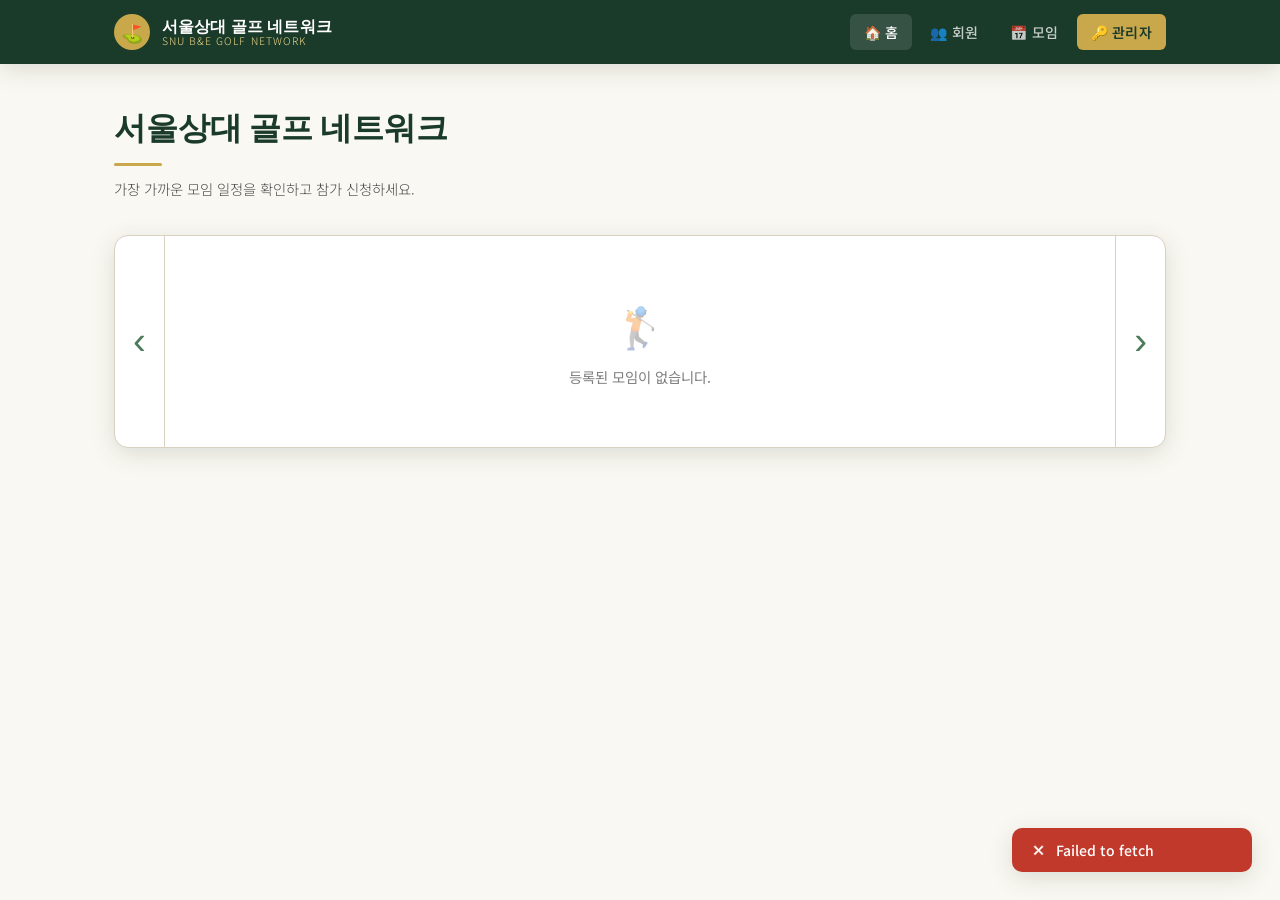
==== index.html @ 7457c6c0 "Add files via upload" ====
<!DOCTYPE html>
<html lang="ko">
<head>
  <meta charset="UTF-8">
  <meta http-equiv="Cache-Control" content="no-cache, no-store, must-revalidate">
  <meta http-equiv="Pragma" content="no-cache">
  <meta http-equiv="Expires" content="0">
  <meta name="viewport" content="width=device-width, initial-scale=1.0">
  <title>서울상대 골프 네트워크</title>
  <link rel="stylesheet" href="css/style.css?v=20260706">
  <link rel="icon" href="data:image/svg+xml,<svg xmlns='http://www.w3.org/2000/svg' viewBox='0 0 100 100'><text y='.9em' font-size='90'>⛳</text></svg>">
</head>
<body>

<!-- ════ 앱 메인 ════ -->
<div id="app-screen" style="display:none">

  <!-- 헤더 -->
  <header class="site-header">
    <div class="header-inner">
      <a href="#" class="logo" onclick="return false;">
        <div class="logo-icon">⛳</div>
        <div class="logo-text">
          서울상대 골프 네트워크
          <span class="logo-sub">SNU B&E GOLF NETWORK</span>
        </div>
      </a>
      <nav class="main-nav">
        <a href="#" data-page="home">🏠 홈</a>
        <a href="#" data-page="members">👥 회원</a>
        <a href="#" data-page="calendar">📅 모임</a>
        <a href="#" data-page="admin" class="nav-admin-btn" id="admin-nav-btn">🔑 관리자</a>
      </nav>
    </div>
  </header>

  <!-- 메인 콘텐츠 -->
  <main class="main-wrap">

    <!-- ── 홈 페이지 ── -->
    <section id="page-home" class="page-section">
      <div class="page-hero">
        <h1>서울상대 골프 네트워크</h1>
        <div class="hero-divider"></div>
        <p id="home-hero-subtitle">가장 가까운 모임 일정을 확인하고 참가 신청하세요.</p>
      </div>

      <!-- 모임 카드 -->
      <div id="home-meeting-card" class="home-meeting-card">
        <div class="home-meeting-nav">
          <button id="home-btn-prev" class="home-nav-btn" onclick="homeMoveMeeting(-1)">&#8249;</button>
          <div id="home-meeting-info" class="home-meeting-info">
            <div class="empty-state" style="padding:32px 0">
              <div class="empty-icon">🏌️</div>
              <p>등록된 모임이 없습니다.</p>
            </div>
          </div>
          <button id="home-btn-next" class="home-nav-btn" onclick="homeMoveMeeting(1)">&#8250;</button>
        </div>
      </div>

      <!-- 참가자 목록 -->
      <div id="home-participants-wrap" style="display:none; margin-top:24px;">
        <div class="card">
          <div class="card-header">
            <h2>참가 신청 명단</h2>
            <p id="home-participant-count">0명 신청</p>
          </div>
          <div class="card-body" style="padding:16px 16px 8px;">
            <div style="display:flex; gap:8px; margin-bottom:14px;">
              <input id="home-search" placeholder="이름 또는 전화번호 검색"
                style="flex:1; padding:9px 13px; border:1.5px solid var(--line); border-radius:8px;
                       font-size:0.875rem; font-family:inherit; outline:none;"
                onkeyup="homeSearchParticipants()">
              <button class="btn btn-outline btn-sm"
                onclick="document.getElementById('home-search').value=''; homeSearchParticipants()">초기화</button>
            </div>
            <div id="home-participant-list"></div>
          </div>
        </div>
      </div>
    </section>

    <!-- ── 회원 신상정보 페이지 ── -->
    <section id="page-members" class="page-section">
      <div class="page-hero">
        <h1>회원 신상정보</h1>
        <div class="hero-divider"></div>
        <p>서울상대 골프 네트워크 회원들의 정보를 확인하세요.</p>
      </div>

      <div style="display:flex; flex-direction:column; gap:10px; margin-bottom:20px;">
        <div class="search-bar" style="margin:0;">
          <input id="member-search" placeholder="이름 또는 전화번호로 검색" onkeyup="if(event.key==='Enter') searchMembers()">
          <button class="btn btn-outline" onclick="searchMembers()">검색</button>
          <button class="btn btn-outline" onclick="document.getElementById('member-search').value=''; searchMembers()">초기화</button>
        </div>
        <button class="btn btn-primary" style="width:100%;" onclick="openAddMemberGlobal()">+ 회원 등록</button>
      </div>

      <div class="card">
        <div class="card-body" style="padding:0;">
          <div id="member-list-wrap" style="padding:24px;">
            <div class="empty-state"><p>불러오는 중...</p></div>
          </div>
        </div>
      </div>
    </section>

    <!-- ── 캘린더 / 골프 모임 페이지 ── -->
    <section id="page-calendar" class="page-section">
      <div class="page-hero">
        <h1>골프 모임</h1>
        <div class="hero-divider"></div>
        <p>모임 일정을 확인하고 참가 신청을 하세요.</p>
      </div>

      <div id="admin-meeting-bar" style="margin-bottom:20px; display:none;">
        <button class="btn btn-gold" onclick="openAddMeetingModal()">+ 모임 생성</button>
      </div>

      <div class="calendar-wrap">
        <!-- 캘린더 -->
        <div class="calendar-grid">
          <div class="cal-header">
            <button class="cal-nav" onclick="calPrev()">‹</button>
            <span class="cal-month" id="cal-month-label"></span>
            <button class="cal-nav" onclick="calNext()">›</button>
          </div>
          <div class="cal-weekdays">
            <span style="color:#c0392b">일</span><span>월</span><span>화</span><span>수</span>
            <span>목</span><span style="color:#2980b9">금</span><span style="color:#2980b9">토</span>
          </div>
          <div class="cal-days" id="cal-days"></div>
        </div>

        <!-- 모임 목록 -->
        <div>
          <div style="margin-bottom:14px; display:flex; align-items:center; justify-content:space-between;">
            <strong style="color:var(--green-deep); font-size:0.9rem;">📋 모임 목록</strong>
          </div>
          <div class="meeting-list" id="meeting-list">
            <div class="empty-state"><p>불러오는 중...</p></div>
          </div>
        </div>
      </div>
    </section>

    <!-- ── 관리자 페이지 ── -->
    <section id="page-admin" class="page-section">
      <div class="page-hero">
        <h1>관리자</h1>
        <div class="hero-divider"></div>
        <p>관리자 기능에 접근하려면 로그인하세요.</p>
      </div>

      <!-- 로그인 폼 -->
      <div id="admin-login-area">
        <div style="max-width:400px; margin:0 auto;">
          <div class="card">
            <div class="card-header">
              <h2>관리자 로그인</h2>
              <p>아이디와 비밀번호를 입력하세요</p>
            </div>
            <div class="card-body">
              <div class="form-group" style="margin-bottom:14px;">
                <label>아이디</label>
                <input id="admin-id" placeholder="admin" onkeydown="if(event.key==='Enter') adminLogin()">
              </div>
              <div class="form-group" style="margin-bottom:20px;">
                <label>비밀번호</label>
                <input id="admin-pw" type="password" placeholder="••••••" onkeydown="if(event.key==='Enter') adminLogin()">
              </div>
              <button id="btn-admin-login" class="btn btn-primary btn-block" onclick="adminLogin()">로그인</button>
            </div>
          </div>
        </div>
      </div>

      <!-- 관리자 패널 -->
      <div id="admin-panel-area" style="display:none">
        <div class="admin-badge">⚙ 관리자 모드 활성화</div>

        <!-- 통계 카드 -->
        <div style="display:grid; grid-template-columns:repeat(3,1fr); gap:10px; margin-bottom:24px;">
          <div class="card" style="text-align:center;">
            <div class="card-body">
              <div style="font-size:clamp(1.2rem, 4vw, 1.8rem); font-weight:700; color:var(--green-deep); font-family:'Playfair Display',serif" id="stat-members">-</div>
              <div style="font-size:0.8rem; color:var(--ink-soft); margin-top:4px;">등록 회원</div>
            </div>
          </div>
          <div class="card" style="text-align:center;">
            <div class="card-body">
              <div style="font-size:clamp(1.2rem, 4vw, 1.8rem); font-weight:700; color:var(--green-deep); font-family:'Playfair Display',serif" id="stat-meetings">-</div>
              <div style="font-size:0.8rem; color:var(--ink-soft); margin-top:4px;">전체 모임</div>
            </div>
          </div>
          <div class="card" style="text-align:center;">
            <div class="card-body">
              <div style="font-size:clamp(1.2rem, 4vw, 1.8rem); font-weight:700; color:var(--gold); font-family:'Playfair Display',serif" id="stat-upcoming">-</div>
              <div style="font-size:0.8rem; color:var(--ink-soft); margin-top:4px;">예정 모임</div>
            </div>
          </div>
        </div>

        <!-- 관리자 메뉴 -->
        <div style="display:grid; grid-template-columns:repeat(auto-fit, minmax(200px, 1fr)); gap:12px; margin-bottom:24px;">
          <div class="card">
            <div class="card-body">
              <h3 style="font-size:0.95rem; margin-bottom:12px; color:var(--green-deep);">👥 회원 관리</h3>
              <p style="font-size:0.82rem; color:var(--ink-soft); margin-bottom:14px;">새 회원을 등록하거나 기존 회원 정보를 관리합니다.</p>
              <button class="btn btn-primary btn-sm" onclick="navigateTo('members')">회원 목록으로 이동</button>
            </div>
          </div>
          <div class="card">
            <div class="card-body">
              <h3 style="font-size:0.95rem; margin-bottom:12px; color:var(--green-deep);">📅 모임 관리</h3>
              <p style="font-size:0.82rem; color:var(--ink-soft); margin-bottom:14px;">새 골프 모임을 생성하고 참가자를 관리합니다.</p>
              <button class="btn btn-gold btn-sm" onclick="navigateTo('calendar')">모임 캘린더로 이동</button>
            </div>
          </div>
        </div>

        <!-- 모임 안내 메시지 -->
        <div class="card" style="margin-bottom:24px;">
          <div class="card-body">
            <h3 style="font-size:0.95rem; margin-bottom:8px; color:var(--green-deep);">📢 모임 안내 메시지</h3>
            <p style="font-size:0.82rem; color:var(--ink-soft); margin-bottom:12px;">
              홈 화면 상단에 표시될 안내 문구입니다. 비워두면 기본 문구가 표시됩니다.
            </p>
            <textarea id="admin-notice-input" placeholder="예: 7월 정기모임 참가 신청 받습니다! 많은 참여 부탁드립니다."
              style="width:100%; padding:10px 14px; border:1.5px solid var(--line); border-radius:8px;
                     font-size:0.9rem; font-family:inherit; min-height:64px; resize:vertical; margin-bottom:10px;"></textarea>
            <div style="display:flex; flex-wrap:wrap; gap:14px; align-items:center; margin-bottom:14px;">
              <label style="font-size:0.8rem; color:var(--ink-soft); display:flex; align-items:center; gap:6px;">
                글자 크기
                <select id="admin-notice-fontsize"
                  style="padding:6px 8px; border:1.5px solid var(--line); border-radius:6px; font-size:0.82rem; font-family:inherit;">
                  <option value="0.95rem">작게</option>
                  <option value="1.2285rem" selected>기본</option>
                  <option value="1.6rem">크게</option>
                  <option value="2rem">아주 크게</option>
                </select>
              </label>
              <label style="font-size:0.8rem; color:var(--ink-soft); display:flex; align-items:center; gap:6px;">
                색상
                <input type="color" id="admin-notice-color" value="#1a3a2a"
                  style="width:36px; height:28px; border:1.5px solid var(--line); border-radius:6px; padding:2px; cursor:pointer;">
              </label>
              <label style="font-size:0.8rem; color:var(--ink-soft); display:flex; align-items:center; gap:6px; cursor:pointer;">
                <input type="checkbox" id="admin-notice-bold"> 볼드
              </label>
              <label style="font-size:0.8rem; color:var(--ink-soft); display:flex; align-items:center; gap:6px; cursor:pointer;">
                <input type="checkbox" id="admin-notice-underline"> 밑줄
              </label>
            </div>
            <button id="btn-save-notice" class="btn btn-primary btn-sm" onclick="submitAdminNotice()">저장</button>
          </div>
        </div>

        <!-- 시스템 -->
        <div class="card">
          <div class="card-body">
            <h3 style="font-size:0.95rem; margin-bottom:8px; color:var(--green-deep);">⚙ 시스템</h3>
            <div style="display:flex; gap:10px; flex-wrap:wrap;">
              <button class="btn btn-danger btn-sm" onclick="adminLogout()">로그아웃</button>
            </div>
          </div>
        </div>
      </div>
    </section>

  </main>
</div>

<!-- Toast 컨테이너 -->
<div class="toast-container" id="toast-container"></div>

<!-- ════ 모달들 ════ -->

<!-- 회원 상세 -->
<div class="modal-overlay" id="modal-member-detail">
  <div class="modal">
    <div class="modal-header">
      <h3>회원 상세 정보</h3>
      <button class="modal-close" onclick="closeModal('modal-member-detail')">✕</button>
    </div>
    <div class="modal-body" id="detail-content"></div>
    <div class="modal-footer">
      <button class="btn btn-outline" onclick="closeModal('modal-member-detail')">닫기</button>
    </div>
  </div>
</div>

<!-- 회원 등록 -->
<div class="modal-overlay" id="modal-add-member">
  <div class="modal">
    <div class="modal-header">
      <h3>새 회원 등록</h3>
      <button class="modal-close" onclick="closeModal('modal-add-member')">✕</button>
    </div>
    <div class="modal-body">
      <form id="form-add-member" onsubmit="return false;">
        <div class="form-grid">
          <div class="form-group">
            <label>이름 *</label>
            <input id="inp-name" placeholder="홍길동" required>
          </div>
          <div class="form-group">
            <label>전화번호 *</label>
            <input id="inp-phone" placeholder="010-0000-0000" required inputmode="numeric" maxlength="13" oninput="formatPhoneInput(this)">
          </div>
          <div class="form-group">
            <label>성별</label>
            <select id="inp-gender">
              <option value="">선택</option>
              <option value="남">남</option>
              <option value="여">여</option>
            </select>
          </div>
          <div class="form-group">
            <label>학과</label>
            <select id="inp-dept">
              <option value="">선택</option>
              <option value="경영학과">경영학과</option>
              <option value="경제학과">경제학과</option>
              <option value="국제경제학과">국제경제학과</option>
              <option value="상학과">상학과</option>
            </select>
          </div>
          <div class="form-group">
            <label>학번</label>
            <input id="inp-studentid" placeholder="예: 98" inputmode="numeric"
              oninput="this.value=this.value.replace(/[^0-9]/g,'')">
          </div>
          <div class="form-group">
            <label>직장</label>
            <input id="inp-company" placeholder="예: (주)삼성전자">
          </div>
          <div class="form-group">
            <label>직책</label>
            <input id="inp-position" placeholder="예: 부장">
          </div>
          <div class="form-group full-width">
            <label>자기소개 및 요구사항</label>
            <textarea id="inp-intro" placeholder="간단한 자기소개와 원하는 라운딩 스타일 등을 남겨주세요."
              style="padding:10px 14px; border:1.5px solid var(--line); border-radius:8px;
                     font-size:0.9rem; font-family:inherit; min-height:70px; resize:vertical;"></textarea>
          </div>
        </div>
      </form>
    </div>
    <div class="modal-footer">
      <button class="btn btn-outline" onclick="closeModal('modal-add-member')">취소</button>
      <button id="btn-add-member" class="btn btn-primary" onclick="submitAddMember()">등록</button>
    </div>
  </div>
</div>

<!-- 모임 생성 -->
<div class="modal-overlay" id="modal-add-meeting">
  <div class="modal">
    <div class="modal-header">
      <h3>골프 모임 생성</h3>
      <button class="modal-close" onclick="closeModal('modal-add-meeting')">✕</button>
    </div>
    <div class="modal-body">
      <form id="form-add-meeting" onsubmit="return false;">
        <div class="form-grid">
          <div class="form-group">
            <label>날짜 *</label>
            <input id="inp-meeting-date" type="date" required>
          </div>
          <div class="form-group">
            <label>시간</label>
            <input id="inp-meeting-time" type="time">
          </div>
          <div class="form-group full-width">
            <label>장소 *</label>
            <input id="inp-meeting-place" placeholder="예: 베어크리크 골프클럽" required>
          </div>
          <div class="form-group full-width">
            <label>메모</label>
            <input id="inp-meeting-note" placeholder="추가 안내사항 (선택)">
          </div>
        </div>
      </form>
    </div>
    <div class="modal-footer">
      <button class="btn btn-outline" onclick="closeModal('modal-add-meeting')">취소</button>
      <button id="btn-add-meeting" class="btn btn-gold" onclick="submitAddMeeting()">생성</button>
    </div>
  </div>
</div>

<!-- 모임 상세 -->
<div class="modal-overlay" id="modal-meeting-detail">
  <div class="modal" style="max-width:640px;">
    <div class="modal-header">
      <h3 id="meeting-modal-title">모임 상세</h3>
      <button class="modal-close" onclick="closeModal('modal-meeting-detail')">✕</button>
    </div>
    <div class="modal-body" id="meeting-modal-body"></div>
    <div class="modal-footer">
      <button class="btn btn-outline" onclick="closeModal('modal-meeting-detail')">닫기</button>
    </div>
  </div>
</div>

<!-- 홈 — 참가 신청/취소 모달 -->
<div class="modal-overlay" id="modal-home-join">
  <div class="modal" style="max-width:420px;">
    <div class="modal-header">
      <h3>참가 신청</h3>
      <button class="modal-close" onclick="closeModal('modal-home-join')">✕</button>
    </div>
    <div class="modal-body">
      <input type="hidden" id="home-join-meeting-id">
      <p style="font-size:0.82rem; color:var(--ink-soft); background:var(--green-light);
                border-radius:8px; padding:10px 14px; margin-bottom:16px; line-height:1.6;">
        ℹ️ <strong>회원 등록 시 입력한 이름과 전화번호</strong>를 입력해주세요.<br>
        이미 신청한 경우 참가 취소로 전환됩니다.
      </p>
      <div class="home-join-form">
        <div class="form-group">
          <label>이름</label>
          <input id="home-join-name" placeholder="홍길동">
        </div>
        <div class="form-group">
          <label>전화번호</label>
          <input id="home-join-phone" placeholder="010-0000-0000" inputmode="numeric" maxlength="13"
            oninput="formatPhoneInput(this)"
            onkeydown="if(event.key==='Enter') homeSubmitJoin()">
        </div>
      </div>

      <!-- 미등록 회원 감지 시 표시되는 간단 가입 섹션 -->
      <div id="home-join-register-section" style="display:none; margin-top:14px; padding-top:14px; border-top:1px dashed var(--line);">
        <p style="font-size:0.82rem; color:var(--green-deep); background:var(--gold-light);
                  border-radius:8px; padding:10px 14px; margin-bottom:14px; line-height:1.6; font-weight:600;">
          🆕 등록되지 않은 회원입니다. 아래 정보를 입력하면 회원가입과 동시에 참가 신청이 완료됩니다.
        </p>
        <div class="home-join-form">
          <div class="form-group">
            <label>성별</label>
            <select id="home-reg-gender">
              <option value="">선택</option>
              <option value="남">남</option>
              <option value="여">여</option>
            </select>
          </div>
          <div class="form-group"><label>학과</label>
            <select id="home-reg-dept">
              <option value="">선택</option>
              <option value="경영학과">경영학과</option>
              <option value="경제학과">경제학과</option>
              <option value="국제경제학과">국제경제학과</option>
              <option value="상학과">상학과</option>
            </select>
          </div>
          <div class="form-group"><label>학번</label>
            <input id="home-reg-studentid" placeholder="예: 98" inputmode="numeric"
              oninput="this.value=this.value.replace(/[^0-9]/g,'')">
          </div>
          <div class="form-group"><label>직장</label><input id="home-reg-company" placeholder="예: (주)삼성전자"></div>
          <div class="form-group"><label>직책</label><input id="home-reg-position" placeholder="예: 부장"></div>
          <div class="form-group">
            <label>자기소개 및 요구사항</label>
            <textarea id="home-reg-intro" placeholder="간단한 자기소개와 원하는 라운딩 스타일 등을 남겨주세요."
              style="padding:10px 14px; border:1.5px solid var(--line); border-radius:8px;
                     font-size:0.9rem; font-family:inherit; min-height:60px; resize:vertical;"></textarea>
          </div>
        </div>
      </div>

      <div id="home-join-error" style="display:none; margin-top:12px;
           background:#fdecea; color:#c0392b; border-radius:8px;
           padding:10px 14px; font-size:0.85rem;"></div>
    </div>
    <div class="modal-footer">
      <button class="btn btn-outline" onclick="closeModal('modal-home-join')">취소</button>
      <button id="btn-home-join-submit" class="btn btn-primary" onclick="homeSubmitJoin()">신청하기</button>
    </div>
  </div>
</div>

<script src="js/db.js?v=20260706"></script>
<script src="js/app.js?v=20260706"></script>

</body>
</html>
---- css/style.css ----
/* ===== GOLF CLUB DESIGN SYSTEM ===== */
@import url('https://fonts.googleapis.com/css2?family=Playfair+Display:wght@400;600;700&family=Noto+Sans+KR:wght@300;400;500;600&display=swap');

:root {
  --green-deep:   #1a3a2a;
  --green-mid:    #2d5a3d;
  --green-fairway:#4a7c59;
  --green-light:  #e8f4ec;
  --gold:         #c9a84c;
  --gold-light:   #f0d98a;
  --cream:        #faf8f2;
  --ink:          #1c1c1c;
  --ink-soft:     #4a4a4a;
  --line:         #d8d0c0;
  --white:        #ffffff;
  --danger:       #c0392b;
  --shadow-sm: 0 2px 8px rgba(26,58,42,0.10);
  --shadow-md: 0 6px 24px rgba(26,58,42,0.14);
  --shadow-lg: 0 16px 48px rgba(26,58,42,0.18);
}

*, *::before, *::after { box-sizing: border-box; margin: 0; padding: 0; }

html { font-size: 16px; scroll-behavior: smooth; }

body {
  font-family: 'Noto Sans KR', sans-serif;
  background: var(--cream);
  color: var(--ink);
  min-height: 100vh;
}

/* ===== HEADER ===== */
.site-header {
  background: var(--green-deep);
  padding: 0;
  position: sticky;
  top: 0;
  z-index: 100;
  box-shadow: var(--shadow-md);
}

.header-inner {
  max-width: 1100px;
  margin: 0 auto;
  display: flex;
  align-items: center;
  justify-content: space-between;
  padding: 0 24px;
  height: 64px;
}

.logo {
  display: flex;
  align-items: center;
  gap: 12px;
  text-decoration: none;
}

.logo-icon {
  width: 36px;
  height: 36px;
  background: var(--gold);
  border-radius: 50%;
  display: flex;
  align-items: center;
  justify-content: center;
  font-size: 18px;
}

.logo-text {
  font-family: 'Playfair Display', serif;
  color: var(--white);
  font-size: 1rem;
  font-weight: 600;
  letter-spacing: 0.01em;
  line-height: 1.2;
  white-space: nowrap;
}

.logo-sub {
  color: var(--gold-light);
  font-size: 0.65rem;
  font-family: 'Noto Sans KR', sans-serif;
  font-weight: 300;
  letter-spacing: 0.1em;
  display: block;
}

.main-nav {
  display: flex;
  gap: 4px;
}

.main-nav a {
  color: rgba(255,255,255,0.75);
  text-decoration: none;
  font-size: 0.875rem;
  font-weight: 500;
  padding: 8px 14px;
  border-radius: 6px;
  transition: all 0.2s;
  letter-spacing: 0.02em;
}

.main-nav a:hover,
.main-nav a.active {
  color: var(--white);
  background: rgba(255,255,255,0.12);
}

.nav-admin-btn {
  background: var(--gold) !important;
  color: var(--green-deep) !important;
  font-weight: 600 !important;
  border-radius: 6px;
}

.nav-admin-btn:hover {
  background: var(--gold-light) !important;
}

/* ===== MAIN LAYOUT ===== */
.main-wrap {
  max-width: 1100px;
  margin: 0 auto;
  padding: 40px 24px;
}

.page-section {
  display: none;
}

.page-section.active {
  display: block;
}

/* ===== PAGE HERO ===== */
.page-hero {
  margin-bottom: 36px;
}

.page-hero h1 {
  font-family: 'Playfair Display', serif;
  font-size: 2rem;
  color: var(--green-deep);
  font-weight: 700;
  margin-bottom: 6px;
}

.page-hero p {
  color: var(--ink-soft);
  font-size: 0.9rem;
  font-weight: 300;
}

.hero-divider {
  width: 48px;
  height: 3px;
  background: var(--gold);
  margin: 12px 0;
  border-radius: 2px;
}

/* ===== CARDS ===== */
.card {
  background: var(--white);
  border-radius: 12px;
  box-shadow: var(--shadow-sm);
  border: 1px solid var(--line);
  overflow: hidden;
}

.card-header {
  padding: 20px 24px 16px;
  border-bottom: 1px solid var(--line);
  background: linear-gradient(135deg, var(--green-deep) 0%, var(--green-mid) 100%);
  color: var(--white);
}

.card-header h2 {
  font-family: 'Playfair Display', serif;
  font-size: 1.15rem;
  font-weight: 600;
}

.card-header p {
  font-size: 0.8rem;
  opacity: 0.75;
  margin-top: 2px;
}

.card-body {
  padding: 24px;
}

/* ===== FORMS ===== */
.form-grid {
  display: grid;
  grid-template-columns: 1fr 1fr;
  gap: 16px;
}

.form-group {
  display: flex;
  flex-direction: column;
  gap: 6px;
}

.form-group.full-width {
  grid-column: 1 / -1;
}

.form-group label {
  font-size: 0.8rem;
  font-weight: 600;
  color: var(--ink-soft);
  letter-spacing: 0.04em;
  text-transform: uppercase;
}

.form-group input,
.form-group select,
.form-group textarea {
  padding: 10px 14px;
  border: 1.5px solid var(--line);
  border-radius: 8px;
  font-size: 0.9rem;
  font-family: 'Noto Sans KR', sans-serif;
  color: var(--ink);
  background: var(--white);
  transition: border-color 0.2s, box-shadow 0.2s;
  outline: none;
}

.form-group input:focus,
.form-group select:focus {
  border-color: var(--green-fairway);
  box-shadow: 0 0 0 3px rgba(74,124,89,0.12);
}

/* ===== BUTTONS ===== */
.btn {
  display: inline-flex;
  align-items: center;
  justify-content: center;
  gap: 8px;
  padding: 10px 22px;
  border-radius: 8px;
  font-size: 0.875rem;
  font-weight: 600;
  font-family: 'Noto Sans KR', sans-serif;
  cursor: pointer;
  border: none;
  transition: all 0.2s;
  letter-spacing: 0.02em;
  text-decoration: none;
}

.btn-primary {
  background: var(--green-deep);
  color: var(--white);
}

.btn-primary:hover {
  background: var(--green-mid);
  box-shadow: var(--shadow-sm);
  transform: translateY(-1px);
}

.btn-gold {
  background: var(--gold);
  color: var(--green-deep);
}

.btn-gold:hover {
  background: var(--gold-light);
  transform: translateY(-1px);
}

.btn-outline {
  background: transparent;
  color: var(--green-deep);
  border: 1.5px solid var(--green-mid);
}

.btn-outline:hover {
  background: var(--green-light);
}

.btn-danger {
  background: var(--danger);
  color: var(--white);
}

.btn-danger:hover {
  background: #a93226;
}

.btn-sm {
  padding: 6px 14px;
  font-size: 0.8rem;
}

.btn-block {
  width: 100%;
  margin-top: 8px;
}

/* ===== TABLE ===== */
.data-table {
  width: 100%;
  border-collapse: collapse;
  font-size: 0.875rem;
}

.data-table th {
  background: var(--green-light);
  color: var(--green-deep);
  font-weight: 600;
  font-size: 0.75rem;
  text-transform: uppercase;
  letter-spacing: 0.06em;
  padding: 11px 16px;
  text-align: left;
  border-bottom: 2px solid var(--green-fairway);
}

.data-table td {
  padding: 13px 16px;
  border-bottom: 1px solid var(--line);
  color: var(--ink);
  vertical-align: middle;
}

.data-table tr:last-child td {
  border-bottom: none;
}

.data-table tr:hover td {
  background: var(--green-light);
}

/* ===== SEARCH BAR ===== */
.search-bar {
  display: flex;
  gap: 10px;
  margin-bottom: 20px;
}

.search-bar input {
  flex: 1;
  padding: 10px 16px;
  border: 1.5px solid var(--line);
  border-radius: 8px;
  font-size: 0.9rem;
  font-family: 'Noto Sans KR', sans-serif;
  outline: none;
  transition: border-color 0.2s;
}

.search-bar input:focus {
  border-color: var(--green-fairway);
  box-shadow: 0 0 0 3px rgba(74,124,89,0.12);
}

/* ===== CALENDAR ===== */
.calendar-wrap {
  display: grid;
  grid-template-columns: 1fr 340px;
  gap: 24px;
  align-items: start;
}

.calendar-grid {
  background: var(--white);
  border-radius: 12px;
  border: 1px solid var(--line);
  overflow: hidden;
  box-shadow: var(--shadow-sm);
}

.cal-header {
  display: flex;
  align-items: center;
  justify-content: space-between;
  padding: 18px 20px;
  background: var(--green-deep);
  color: var(--white);
}

.cal-month {
  font-family: 'Playfair Display', serif;
  font-size: 1.1rem;
  font-weight: 600;
}

.cal-nav {
  background: rgba(255,255,255,0.15);
  border: none;
  color: var(--white);
  cursor: pointer;
  border-radius: 6px;
  width: 32px;
  height: 32px;
  display: flex;
  align-items: center;
  justify-content: center;
  font-size: 1rem;
  transition: background 0.2s;
}

.cal-nav:hover {
  background: rgba(255,255,255,0.25);
}

.cal-weekdays {
  display: grid;
  grid-template-columns: repeat(7, 1fr);
  background: var(--green-light);
}

.cal-weekdays span {
  text-align: center;
  padding: 10px 4px;
  font-size: 0.72rem;
  font-weight: 600;
  color: var(--green-deep);
  letter-spacing: 0.06em;
  text-transform: uppercase;
}

.cal-days {
  display: grid;
  grid-template-columns: repeat(7, 1fr);
}

.cal-day {
  min-height: 64px;
  padding: 6px;
  border-right: 1px solid var(--line);
  border-bottom: 1px solid var(--line);
  cursor: pointer;
  transition: background 0.15s;
  position: relative;
}

.cal-day:nth-child(7n) {
  border-right: none;
}

.cal-day:hover {
  background: var(--green-light);
}

.cal-day.other-month {
  opacity: 0.35;
  cursor: default;
}

.cal-day.today .day-num {
  background: var(--gold);
  color: var(--green-deep);
  border-radius: 50%;
  width: 26px;
  height: 26px;
  display: flex;
  align-items: center;
  justify-content: center;
  font-weight: 700;
}

.day-num {
  font-size: 0.85rem;
  font-weight: 500;
  color: var(--ink);
  width: 26px;
  height: 26px;
  display: flex;
  align-items: center;
  justify-content: center;
}

.cal-day.sunday .day-num { color: #c0392b; }
.cal-day.saturday .day-num { color: #2980b9; }

.cal-event-dot {
  display: block;
  background: var(--green-fairway);
  color: white;
  font-size: 0.6rem;
  font-weight: 600;
  border-radius: 4px;
  padding: 2px 5px;
  margin-top: 2px;
  white-space: nowrap;
  overflow: hidden;
  text-overflow: ellipsis;
}

/* ===== MEETING LIST ===== */
.meeting-list {
  display: flex;
  flex-direction: column;
  gap: 12px;
}

.meeting-card {
  background: var(--white);
  border: 1px solid var(--line);
  border-radius: 10px;
  padding: 16px;
  cursor: pointer;
  transition: all 0.2s;
  border-left: 4px solid var(--green-fairway);
}

.meeting-card:hover {
  box-shadow: var(--shadow-sm);
  transform: translateX(3px);
}

.meeting-card .mc-date {
  font-size: 0.75rem;
  color: var(--gold);
  font-weight: 600;
  letter-spacing: 0.04em;
  margin-bottom: 4px;
}

.meeting-card .mc-title {
  font-weight: 600;
  font-size: 0.9rem;
  color: var(--green-deep);
  margin-bottom: 3px;
}

.meeting-card .mc-info {
  font-size: 0.78rem;
  color: var(--ink-soft);
}

.mc-count {
  display: inline-flex;
  align-items: center;
  gap: 4px;
  background: var(--green-light);
  color: var(--green-deep);
  border-radius: 20px;
  padding: 2px 10px;
  font-size: 0.75rem;
  font-weight: 600;
  margin-top: 8px;
}

/* ===== MODAL ===== */
.modal-overlay {
  display: none;
  position: fixed;
  inset: 0;
  background: rgba(0,0,0,0.5);
  z-index: 200;
  align-items: center;
  justify-content: center;
  padding: 20px;
  backdrop-filter: blur(3px);
}

.modal-overlay.open {
  display: flex;
}

.modal {
  background: var(--white);
  border-radius: 14px;
  width: 100%;
  max-width: 560px;
  max-height: 90vh;
  overflow-y: auto;
  box-shadow: var(--shadow-lg);
}

.modal-header {
  padding: 22px 26px 18px;
  background: linear-gradient(135deg, var(--green-deep), var(--green-mid));
  color: var(--white);
  display: flex;
  align-items: flex-start;
  justify-content: space-between;
  border-radius: 14px 14px 0 0;
}

.modal-header h3 {
  font-family: 'Playfair Display', serif;
  font-size: 1.15rem;
  font-weight: 600;
}

.modal-close {
  background: rgba(255,255,255,0.2);
  border: none;
  color: white;
  cursor: pointer;
  border-radius: 50%;
  width: 30px;
  height: 30px;
  font-size: 1.1rem;
  display: flex;
  align-items: center;
  justify-content: center;
  transition: background 0.2s;
  flex-shrink: 0;
}

.modal-close:hover {
  background: rgba(255,255,255,0.35);
}

.modal-body {
  padding: 24px 26px;
}

.modal-footer {
  padding: 0 26px 22px;
  display: flex;
  gap: 10px;
  justify-content: flex-end;
}

/* ===== PARTICIPANTS ===== */
.participant-list {
  display: flex;
  flex-direction: column;
  gap: 8px;
  margin: 16px 0;
}

.participant-item {
  display: flex;
  align-items: center;
  justify-content: space-between;
  padding: 10px 14px;
  background: var(--green-light);
  border-radius: 8px;
  font-size: 0.875rem;
}

.participant-item .p-name {
  font-weight: 600;
  color: var(--green-deep);
}

.participant-item .p-info {
  font-size: 0.78rem;
  color: var(--ink-soft);
  margin-top: 1px;
}

/* ===== TEAM MATCH ===== */
.team-grid {
  display: grid;
  grid-template-columns: repeat(auto-fill, minmax(220px, 1fr));
  gap: 16px;
  margin-top: 20px;
}

.team-card {
  background: var(--white);
  border-radius: 10px;
  border: 1px solid var(--line);
  overflow: hidden;
  box-shadow: var(--shadow-sm);
}

.team-card-header {
  background: var(--green-deep);
  color: var(--white);
  padding: 10px 16px;
  display: flex;
  align-items: center;
  gap: 8px;
}

.team-num {
  background: var(--gold);
  color: var(--green-deep);
  border-radius: 50%;
  width: 24px;
  height: 24px;
  display: flex;
  align-items: center;
  justify-content: center;
  font-size: 0.75rem;
  font-weight: 700;
  flex-shrink: 0;
}

.team-member {
  padding: 10px 16px;
  border-bottom: 1px solid var(--line);
  font-size: 0.875rem;
  display: flex;
  align-items: center;
  gap: 8px;
}

.team-member:last-child {
  border-bottom: none;
}

.team-member .avatar {
  width: 28px;
  height: 28px;
  border-radius: 50%;
  background: var(--green-light);
  color: var(--green-deep);
  display: flex;
  align-items: center;
  justify-content: center;
  font-size: 0.75rem;
  font-weight: 700;
  flex-shrink: 0;
}

/* ===== BADGE ===== */
.badge {
  display: inline-flex;
  align-items: center;
  padding: 3px 10px;
  border-radius: 20px;
  font-size: 0.72rem;
  font-weight: 600;
  letter-spacing: 0.04em;
}

.badge-green {
  background: var(--green-light);
  color: var(--green-deep);
}

.badge-gold {
  background: var(--gold-light);
  color: #6b4c00;
}

/* ===== ALERTS / TOAST ===== */
.toast-container {
  position: fixed;
  bottom: 28px;
  right: 28px;
  z-index: 999;
  display: flex;
  flex-direction: column;
  gap: 10px;
}

.toast {
  background: var(--green-deep);
  color: var(--white);
  padding: 12px 20px;
  border-radius: 10px;
  font-size: 0.875rem;
  font-weight: 500;
  box-shadow: var(--shadow-md);
  display: flex;
  align-items: center;
  gap: 10px;
  min-width: 240px;
  animation: slideInToast 0.3s ease;
}

.toast.error {
  background: var(--danger);
}

@keyframes slideInToast {
  from { transform: translateX(60px); opacity: 0; }
  to { transform: translateX(0); opacity: 1; }
}

/* ===== EMPTY STATE ===== */
.empty-state {
  text-align: center;
  padding: 48px 20px;
  color: var(--ink-soft);
}

.empty-state .empty-icon {
  font-size: 2.5rem;
  margin-bottom: 12px;
  opacity: 0.4;
}

.empty-state p {
  font-size: 0.9rem;
  opacity: 0.7;
}

/* ===== INFO LIST ===== */
.info-list {
  display: flex;
  flex-direction: column;
  gap: 0;
}

.info-row {
  display: flex;
  padding: 12px 0;
  border-bottom: 1px solid var(--line);
  font-size: 0.875rem;
}

.info-row:last-child { border-bottom: none; }

.info-label {
  color: var(--ink-soft);
  font-size: 0.78rem;
  font-weight: 600;
  text-transform: uppercase;
  letter-spacing: 0.05em;
  width: 100px;
  flex-shrink: 0;
  padding-top: 2px;
}

.info-value {
  color: var(--ink);
  font-weight: 500;
}

/* ===== LOGIN PAGE ===== */
.login-wrap {
  min-height: calc(100vh - 64px);
  display: flex;
  align-items: center;
  justify-content: center;
  padding: 40px 20px;
}

.login-box {
  width: 100%;
  max-width: 380px;
}

.login-logo {
  text-align: center;
  margin-bottom: 32px;
}

.login-logo .logo-big {
  font-family: 'Playfair Display', serif;
  font-size: 1.6rem;
  color: var(--green-deep);
  font-weight: 700;
}

.login-logo p {
  color: var(--ink-soft);
  font-size: 0.85rem;
  margin-top: 4px;
}

/* ===== ADMIN PANEL ===== */
.admin-badge {
  display: inline-flex;
  align-items: center;
  gap: 6px;
  background: var(--gold-light);
  color: #6b4c00;
  padding: 4px 12px;
  border-radius: 20px;
  font-size: 0.75rem;
  font-weight: 700;
  letter-spacing: 0.05em;
  margin-bottom: 20px;
}

/* ===== TABS ===== */
.tabs {
  display: flex;
  gap: 4px;
  background: var(--green-light);
  padding: 4px;
  border-radius: 10px;
  margin-bottom: 24px;
}

.tab-btn {
  flex: 1;
  padding: 9px 16px;
  border: none;
  background: transparent;
  border-radius: 7px;
  font-size: 0.85rem;
  font-weight: 600;
  font-family: 'Noto Sans KR', sans-serif;
  color: var(--ink-soft);
  cursor: pointer;
  transition: all 0.2s;
}

.tab-btn.active {
  background: var(--white);
  color: var(--green-deep);
  box-shadow: var(--shadow-sm);
}

/* ===== RESPONSIVE ===== */

/* ── 태블릿 ── */
@media (max-width: 768px) {
  /* 헤더 */
  .header-inner { padding: 0 14px; height: 56px; }
  .logo-icon { width: 30px; height: 30px; font-size: 15px; }
  .logo-text { font-size: 0.9rem; }
  .logo-sub { font-size: 0.6rem; }
  .main-nav a { padding: 7px 10px; font-size: 0.8rem; }

  /* 레이아웃 */
  .main-wrap { padding: 20px 14px; }
  .page-hero { margin-bottom: 24px; }
  .page-hero h1 { font-size: 1.5rem; }

  /* 폼 */
  .form-grid { grid-template-columns: 1fr; gap: 12px; }

  /* 캘린더 */
  .calendar-wrap { grid-template-columns: 1fr; gap: 20px; }

  /* 팀 */
  .team-grid { grid-template-columns: 1fr 1fr; }

  /* 모달 */
  .modal { max-width: 100%; margin: 0 10px; }
  .modal-header { padding: 16px 18px; }
  .modal-body { padding: 18px; }
  .modal-footer { padding: 0 18px 16px; }
}

/* ── 모바일 세로 (핵심) ── */
@media (max-width: 480px) {
  /* 헤더 — 로고 축약 + 네비 하단 고정 */
  .site-header { position: sticky; top: 0; }
  .header-inner { height: 52px; padding: 0 12px; }
  .logo-sub { display: none; }           /* 영문 서브타이틀 숨김 */
  .logo-text { font-size: 0.72rem; }
  .logo-icon { width: 26px; height: 26px; font-size: 13px; }

  /* 네비 — 아이콘+텍스트 작게 */
  .main-nav { gap: 2px; }
  .main-nav a {
    padding: 6px 8px;
    font-size: 0.72rem;
    border-radius: 5px;
  }

  /* 메인 */
  .main-wrap { padding: 16px 12px 80px; } /* 하단 여백 (네비 없으면 그냥 패딩) */
  .page-hero h1 { font-size: 1.3rem; }
  .page-hero p { font-size: 0.82rem; }
  .hero-divider { margin: 8px 0 10px; }

  /* 검색바 — 세로 스택 */
  .search-bar { flex-wrap: wrap; gap: 6px; }
  .search-bar input { min-width: 0; width: 100%; }
  .search-bar .btn { flex: 1; font-size: 0.8rem; padding: 8px 10px; }

  /* 회원 등록 버튼 — 풀 너비 */
  .search-bar + .btn,
  #page-members > div > .btn { width: 100%; margin-top: 4px; }

  /* 테이블 — 가로 스크롤 허용 */
  .data-table { font-size: 0.78rem; min-width: 560px; }
  .data-table th,
  .data-table td { padding: 9px 10px; white-space: nowrap; }

  /* 캘린더 */
  .cal-day { min-height: 38px; padding: 2px; }
  .day-num { font-size: 0.75rem; width: 20px; height: 20px; }
  .cal-event-dot { font-size: 0.5rem; padding: 1px 3px; }
  .cal-weekdays span { font-size: 0.65rem; padding: 6px 0; }
  .cal-month { font-size: 0.95rem; }

  /* 모임 카드 */
  .meeting-card { padding: 12px 14px; }
  .mc-date { font-size: 0.7rem; }
  .mc-title { font-size: 0.85rem; }

  /* 모달 — 화면 꽉 채우기 */
  .modal-overlay { padding: 0; align-items: flex-end; }
  .modal {
    border-radius: 16px 16px 0 0;
    max-width: 100%;
    width: 100%;
    max-height: 92vh;
  }
  .modal-header { border-radius: 16px 16px 0 0; padding: 14px 16px; }
  .modal-header h3 { font-size: 1rem; }
  .modal-body { padding: 16px; }
  .modal-footer { padding: 0 16px 20px; }

  /* 폼 */
  .form-grid { gap: 10px; }
  .form-group label { font-size: 0.72rem; }
  .form-group input,
  .form-group select { padding: 9px 12px; font-size: 0.85rem; }

  /* 버튼 */
  .btn { font-size: 0.82rem; padding: 9px 16px; }
  .btn-sm { padding: 7px 12px; font-size: 0.78rem; }

  /* 참가자 목록 */
  .participant-item { padding: 8px 10px; }
  .p-name { font-size: 0.85rem; }
  .p-info { font-size: 0.72rem; }

  /* 팀 그리드 */
  .team-grid { grid-template-columns: 1fr; gap: 10px; }
  .team-card-header { padding: 8px 12px; }
  .team-member { padding: 8px 12px; }

  /* 탭 */
  .tab-btn { padding: 8px 10px; font-size: 0.8rem; }

  /* 관리자 통계 */
  .mock-stat-row,
  #admin-panel-area > div:nth-child(3) {
    grid-template-columns: repeat(3, 1fr) !important;
    gap: 8px !important;
  }

  /* 정보 행 */
  .info-row { flex-direction: column; gap: 2px; padding: 8px 0; }
  .info-label { width: auto; }

  /* 카드 바디 */
  .card-body { padding: 16px; }
  .card-header { padding: 14px 16px 12px; }
}

/* ── 아주 작은 화면 (SE 등) ── */
@media (max-width: 360px) {
  .main-nav a { padding: 5px 6px; font-size: 0.68rem; }
  .header-inner { padding: 0 10px; }
  .main-wrap { padding: 14px 10px 80px; }
  .page-hero h1 { font-size: 1.15rem; }
  .logo-text { font-size: 0.65rem; }
}

/* ===== HOME PAGE ===== */
.home-meeting-card {
  background: var(--white);
  border-radius: 14px;
  border: 1px solid var(--line);
  box-shadow: var(--shadow-md);
  overflow: hidden;
}

.home-meeting-nav {
  display: flex;
  align-items: stretch;
}

.home-nav-btn {
  background: none;
  border: none;
  color: var(--green-fairway);
  font-size: 2.4rem;
  line-height: 1;
  cursor: pointer;
  padding: 0 18px;
  transition: background 0.15s, color 0.15s;
  flex-shrink: 0;
  display: flex;
  align-items: center;
  justify-content: center;
}

.home-nav-btn:hover:not(:disabled) {
  background: var(--green-light);
  color: var(--green-deep);
}

.home-nav-btn:disabled {
  color: var(--line);
  cursor: default;
}

.home-meeting-info {
  flex: 1;
  padding: 28px 8px;
  text-align: center;
  border-left: 1px solid var(--line);
  border-right: 1px solid var(--line);
}

.home-meeting-place {
  font-family: 'Playfair Display', serif;
  font-size: 1.5rem;
  font-weight: 700;
  color: var(--green-deep);
  margin-bottom: 10px;
}

.home-meeting-meta {
  display: flex;
  align-items: center;
  justify-content: center;
  gap: 16px;
  flex-wrap: wrap;
  margin-bottom: 16px;
}

.home-meta-item {
  display: flex;
  align-items: center;
  gap: 5px;
  font-size: 0.875rem;
  color: var(--ink-soft);
}

.home-meta-item strong {
  color: var(--ink);
  font-weight: 600;
}

.home-count-badge {
  display: inline-flex;
  align-items: center;
  gap: 6px;
  background: var(--green-light);
  color: var(--green-deep);
  border-radius: 20px;
  padding: 5px 16px;
  font-size: 0.875rem;
  font-weight: 600;
  margin-bottom: 20px;
}

.home-count-num {
  font-size: 1.1rem;
  font-weight: 700;
  color: var(--green-fairway);
}

.home-action-btns {
  display: flex;
  gap: 10px;
  justify-content: center;
  flex-wrap: wrap;
}

.home-meeting-index {
  font-size: 0.75rem;
  color: var(--ink-soft);
  margin-top: 14px;
  letter-spacing: 0.05em;
}

/* 참가자 테이블 (회원 탭과 동일 스타일 재사용) */
#home-participant-list .data-table {
  font-size: 0.85rem;
}

/* 참가/취소 입력 모달 내부 */
.home-join-form {
  display: flex;
  flex-direction: column;
  gap: 14px;
}

/* ── 모바일 홈 ── */
@media (max-width: 480px) {
  .home-nav-btn { padding: 0 10px; font-size: 2rem; }
  .home-meeting-place { font-size: 1.2rem; }
  .home-meeting-info { padding: 22px 4px; }
  .home-meta-item { font-size: 0.8rem; }
  .home-action-btns .btn { flex: 1; }
}
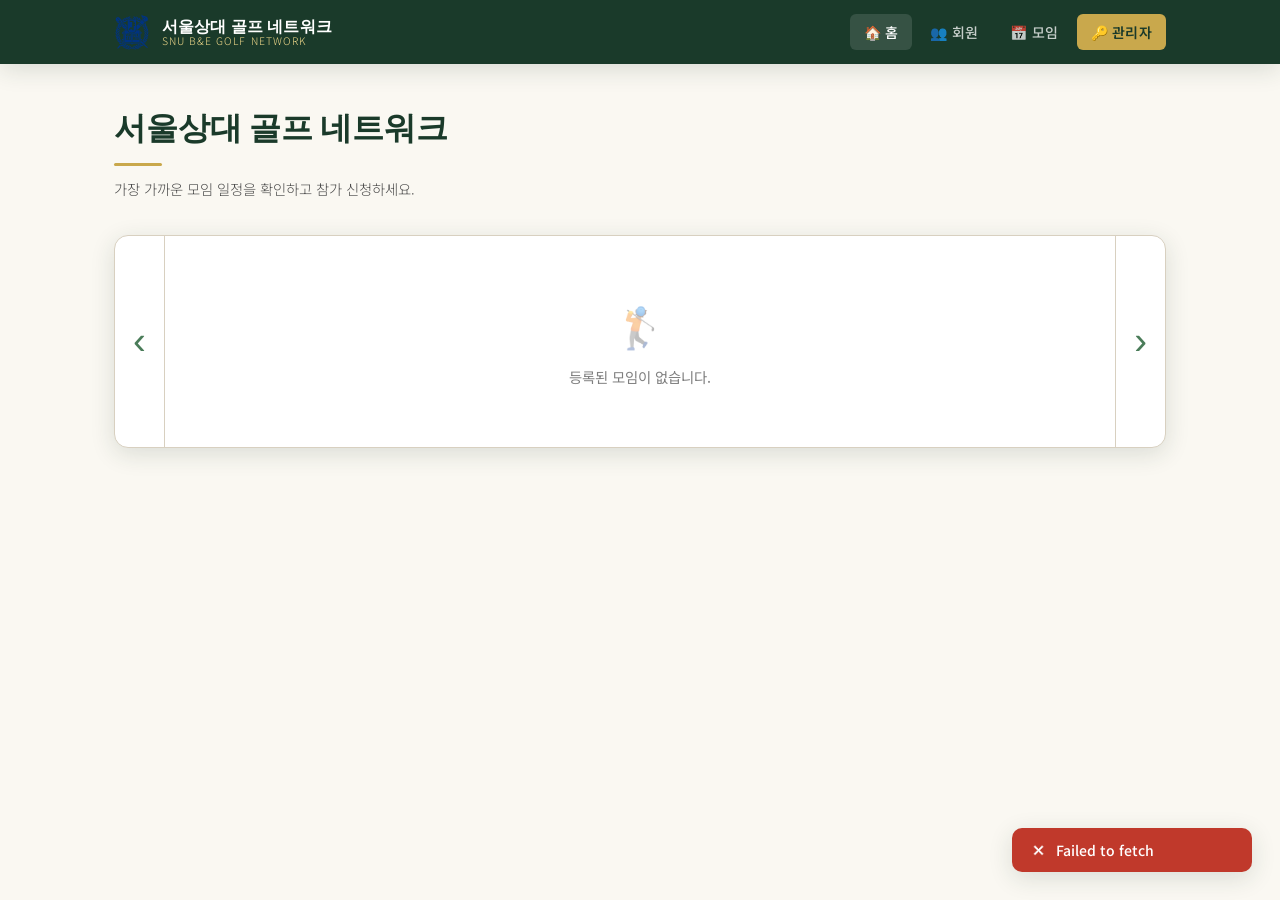
==== commit bf428b69: "Add files via upload" ====
--- a/index.html
+++ b/index.html
@@ -19,7 +19,7 @@
   <header class="site-header">
     <div class="header-inner">
       <a href="#" class="logo" onclick="return false;">
-        <div class="logo-icon">⛳</div>
+        <div class="logo-icon"><img src="img/snu-logo.svg" alt="서울대학교 로고" class="logo-img"></div>
         <div class="logo-text">
           서울상대 골프 네트워크
           <span class="logo-sub">SNU B&E GOLF NETWORK</span>
@@ -226,34 +226,45 @@
           <div class="card-body">
             <h3 style="font-size:0.95rem; margin-bottom:8px; color:var(--green-deep);">📢 모임 안내 메시지</h3>
             <p style="font-size:0.82rem; color:var(--ink-soft); margin-bottom:12px;">
-              홈 화면 상단에 표시될 안내 문구입니다. 비워두면 기본 문구가 표시됩니다.
+              홈 화면 상단에 표시될 안내 문구입니다. 비워두면 기본 문구가 표시됩니다.<br>
+              원하는 단어나 구절을 드래그로 선택한 뒤 아래 도구로 크기·색상·볼드·밑줄을 적용하세요.
+              줄바꿈은 입력한 그대로 화면에 표시됩니다.
             </p>
-            <textarea id="admin-notice-input" placeholder="예: 7월 정기모임 참가 신청 받습니다! 많은 참여 부탁드립니다."
+            <div style="display:flex; flex-wrap:wrap; gap:10px; align-items:center; margin-bottom:10px;">
+              <button type="button" id="btn-notice-bold" class="btn btn-sm btn-outline notice-toolbar-btn"
+                style="font-weight:700; padding:6px 14px;">B</button>
+              <button type="button" id="btn-notice-underline" class="btn btn-sm btn-outline notice-toolbar-btn"
+                style="text-decoration:underline; padding:6px 14px;">U</button>
+              <select id="notice-fontsize-picker"
+                style="padding:6px 8px; border:1.5px solid var(--line); border-radius:6px; font-size:0.82rem; font-family:inherit;">
+                <option value="" selected disabled>크기 적용</option>
+                <option value="0.95rem">작게</option>
+                <option value="1.2285rem">기본</option>
+                <option value="1.6rem">크게</option>
+                <option value="2rem">아주 크게</option>
+              </select>
+              <label style="font-size:0.8rem; color:var(--ink-soft); display:flex; align-items:center; gap:8px;">
+                색상
+                <span class="notice-color-swatches">
+                  <button type="button" class="notice-color-swatch" id="notice-color-red"
+                    data-color="#c0392b" title="빨강"
+                    style="background:#c0392b;"></button>
+                  <button type="button" class="notice-color-swatch" id="notice-color-black"
+                    data-color="#1c1c1c" title="검정"
+                    style="background:#1c1c1c;"></button>
+                  <button type="button" class="notice-color-swatch" id="notice-color-blue"
+                    data-color="#2980b9" title="파랑"
+                    style="background:#2980b9;"></button>
+                </span>
+              </label>
+              <button type="button" id="btn-notice-clear-format" class="btn btn-sm btn-outline"
+                style="padding:6px 12px;">서식 지우기</button>
+            </div>
+            <div id="admin-notice-input" contenteditable="true"
+              data-placeholder="예: 7월 정기모임 참가 신청 받습니다! 많은 참여 부탁드립니다."
               style="width:100%; padding:10px 14px; border:1.5px solid var(--line); border-radius:8px;
-                     font-size:0.9rem; font-family:inherit; min-height:64px; resize:vertical; margin-bottom:10px;"></textarea>
-            <div style="display:flex; flex-wrap:wrap; gap:14px; align-items:center; margin-bottom:14px;">
-              <label style="font-size:0.8rem; color:var(--ink-soft); display:flex; align-items:center; gap:6px;">
-                글자 크기
-                <select id="admin-notice-fontsize"
-                  style="padding:6px 8px; border:1.5px solid var(--line); border-radius:6px; font-size:0.82rem; font-family:inherit;">
-                  <option value="0.95rem">작게</option>
-                  <option value="1.2285rem" selected>기본</option>
-                  <option value="1.6rem">크게</option>
-                  <option value="2rem">아주 크게</option>
-                </select>
-              </label>
-              <label style="font-size:0.8rem; color:var(--ink-soft); display:flex; align-items:center; gap:6px;">
-                색상
-                <input type="color" id="admin-notice-color" value="#1a3a2a"
-                  style="width:36px; height:28px; border:1.5px solid var(--line); border-radius:6px; padding:2px; cursor:pointer;">
-              </label>
-              <label style="font-size:0.8rem; color:var(--ink-soft); display:flex; align-items:center; gap:6px; cursor:pointer;">
-                <input type="checkbox" id="admin-notice-bold"> 볼드
-              </label>
-              <label style="font-size:0.8rem; color:var(--ink-soft); display:flex; align-items:center; gap:6px; cursor:pointer;">
-                <input type="checkbox" id="admin-notice-underline"> 밑줄
-              </label>
-            </div>
+                     font-size:0.9rem; font-family:inherit; min-height:64px; line-height:1.6;
+                     overflow-wrap:anywhere; margin-bottom:10px;"></div>
             <button id="btn-save-notice" class="btn btn-primary btn-sm" onclick="submitAdminNotice()">저장</button>
           </div>
         </div>
--- a/css/style.css
+++ b/css/style.css
@@ -60,12 +60,17 @@
 .logo-icon {
   width: 36px;
   height: 36px;
-  background: var(--gold);
-  border-radius: 50%;
   display: flex;
   align-items: center;
   justify-content: center;
-  font-size: 18px;
+  flex-shrink: 0;
+}
+
+.logo-img {
+  width: 100%;
+  height: 100%;
+  object-fit: contain;
+  display: block;
 }
 
 .logo-text {
@@ -861,6 +866,41 @@
 }
 
 /* ===== ADMIN PANEL ===== */
+#admin-notice-input:empty:before {
+  content: attr(data-placeholder);
+  color: var(--ink-soft);
+  pointer-events: none;
+}
+
+#admin-notice-input:focus {
+  outline: none;
+  border-color: var(--green-mid);
+}
+
+.notice-color-swatches {
+  display: inline-flex;
+  gap: 6px;
+}
+
+.notice-color-swatch {
+  width: 24px;
+  height: 24px;
+  border-radius: 50%;
+  border: 2px solid var(--line);
+  cursor: pointer;
+  padding: 0;
+  transition: transform 0.15s, border-color 0.15s;
+}
+
+.notice-color-swatch:hover {
+  transform: scale(1.1);
+}
+
+.notice-color-swatch.is-active {
+  border-color: var(--green-deep);
+  box-shadow: 0 0 0 2px var(--gold-light);
+}
+
 .admin-badge {
   display: inline-flex;
   align-items: center;
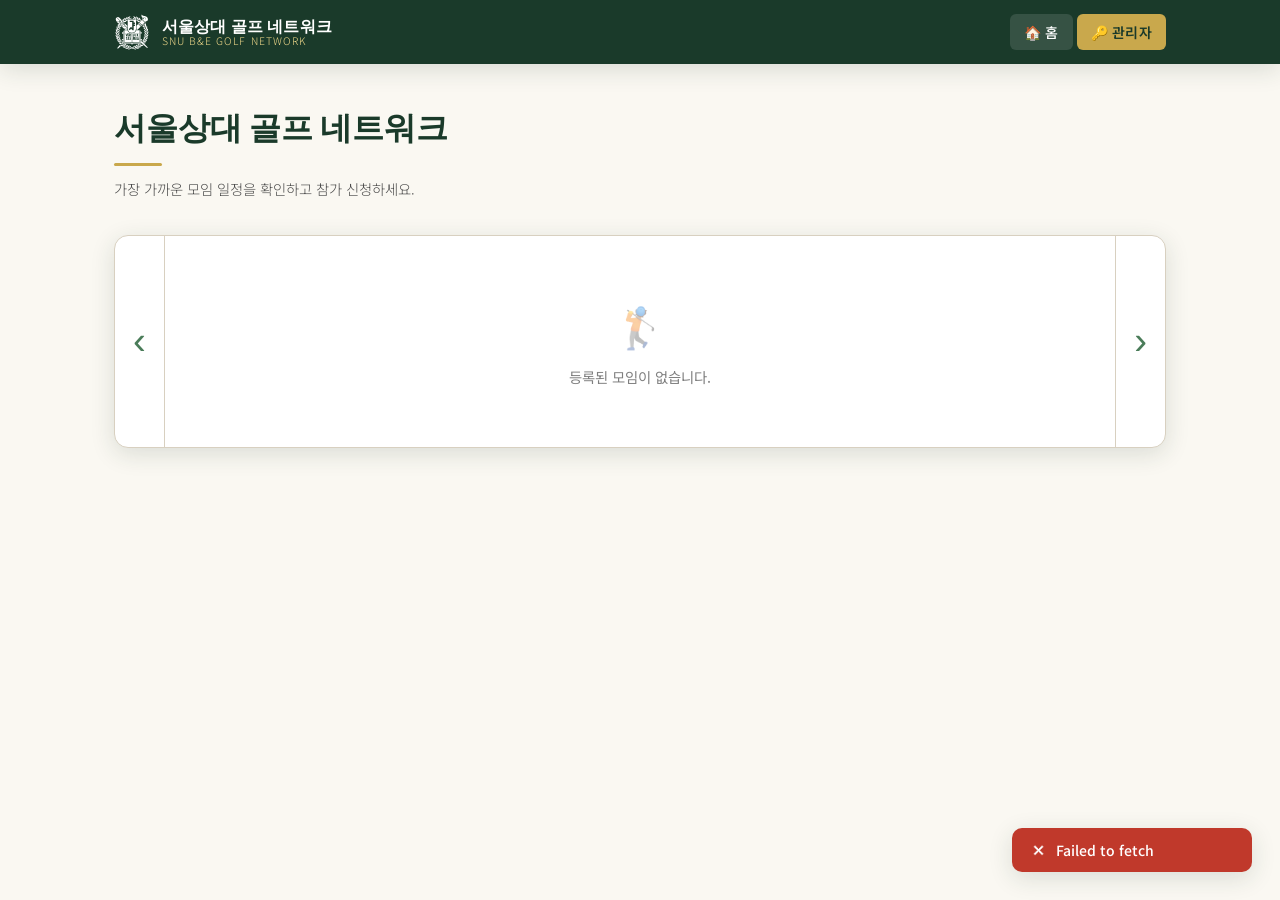
==== commit d32d1322: "Add files via upload" ====
--- a/index.html
+++ b/index.html
@@ -27,8 +27,8 @@
       </a>
       <nav class="main-nav">
         <a href="#" data-page="home">🏠 홈</a>
-        <a href="#" data-page="members">👥 회원</a>
-        <a href="#" data-page="calendar">📅 모임</a>
+        <a href="#" data-page="members" id="nav-members-btn">👥 회원</a>
+        <a href="#" data-page="calendar" id="nav-calendar-btn">📅 모임</a>
         <a href="#" data-page="admin" class="nav-admin-btn" id="admin-nav-btn">🔑 관리자</a>
       </nav>
     </div>
--- a/css/style.css
+++ b/css/style.css
@@ -71,6 +71,7 @@
   height: 100%;
   object-fit: contain;
   display: block;
+  filter: brightness(0) invert(1);
 }
 
 .logo-text {
